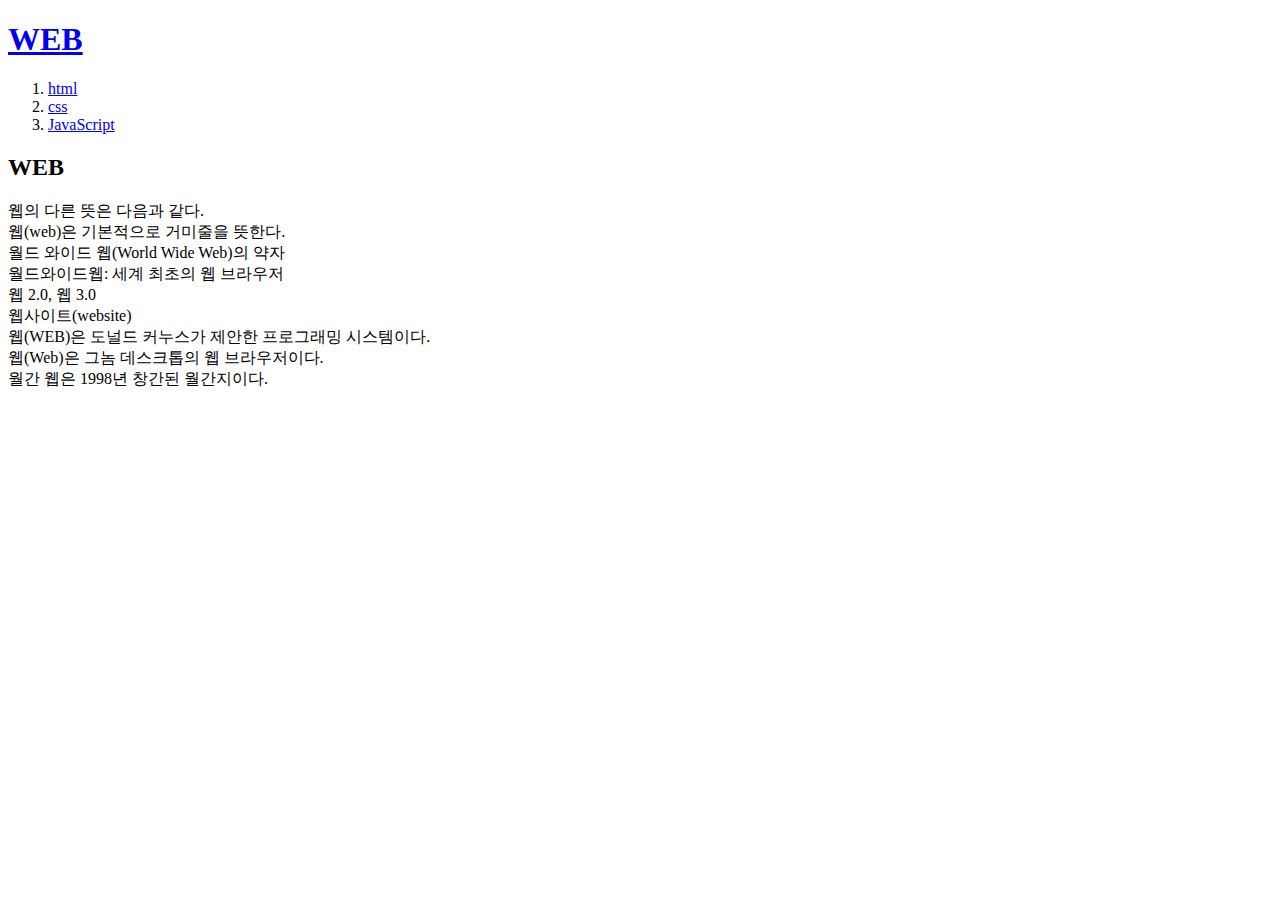
==== index.html @ 290c8a64 "첫 번째 웹사이트 완성!!" ====
<!DOCTYPE html>
<html>
<head>
  <title>WEB-1 html</title>
</head>

<body>
<h1><a href="index.html">WEB</h1>
  <ol>
    <li><a href="1.html">html</a></li>
    <li><a href="2.html">css</a></li>
    <li><a href="3.html">JavaScript</a></li>
  </ol>
<h2>WEB</h2>

  <p>웹의 다른 뜻은 다음과 같다.
<br>웹(web)은 기본적으로 거미줄을 뜻한다.
<br>월드 와이드 웹(World Wide Web)의 약자
<br>월드와이드웹: 세계 최초의 웹 브라우저
<br>웹 2.0, 웹 3.0
<br>웹사이트(website)
<br>웹(WEB)은 도널드 커누스가 제안한 프로그래밍 시스템이다.
<br>웹(Web)은 그놈 데스크톱의 웹 브라우저이다.
<br>월간 웹은 1998년 창간된 월간지이다.</p>
  </body>
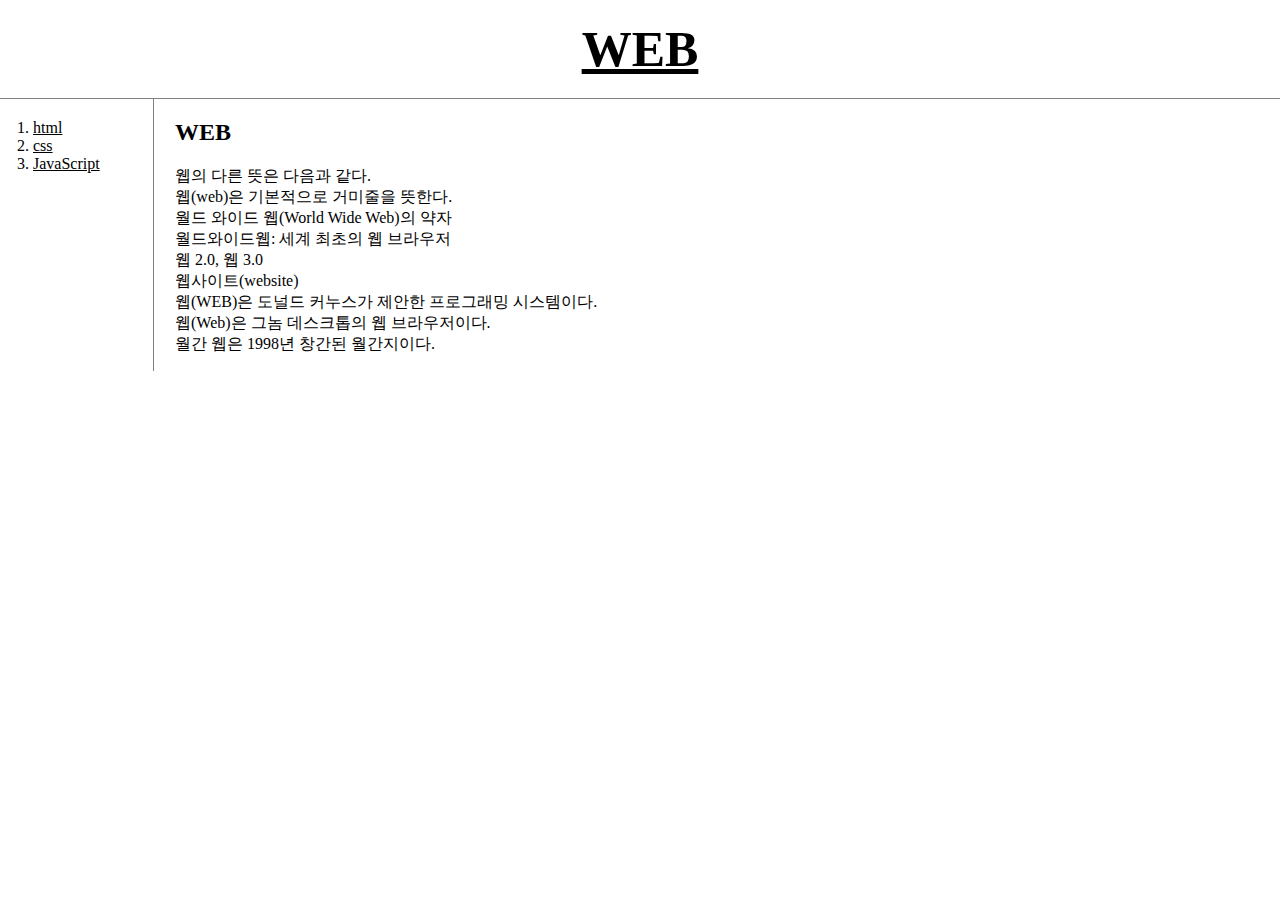
==== commit ff1627c1: "첫번째 웹사이트 수정" ====
--- a/index.html
+++ b/index.html
@@ -2,15 +2,18 @@
 <html>
 <head>
   <title>WEB-1 html</title>
+<link rel="stylesheet" href="style.css">
 </head>
 
 <body>
-<h1><a href="index.html">WEB</h1>
+<h1><a href="index.html">WEB</a></h1>
+ <div id="grid">
   <ol>
     <li><a href="1.html">html</a></li>
     <li><a href="2.html">css</a></li>
     <li><a href="3.html">JavaScript</a></li>
   </ol>
+<div id="article">
 <h2>WEB</h2>
 
   <p>웹의 다른 뜻은 다음과 같다.
@@ -22,4 +25,6 @@
 <br>웹(WEB)은 도널드 커누스가 제안한 프로그래밍 시스템이다.
 <br>웹(Web)은 그놈 데스크톱의 웹 브라우저이다.
 <br>월간 웹은 1998년 창간된 월간지이다.</p>
+</div>
+</div>
   </body>
--- a/style.css
+++ b/style.css
@@ -0,0 +1,43 @@
+body{
+  margin: 0;
+}
+#active{
+  color:red;
+}
+.saw {color: gray;}
+a{
+  color:black;
+}
+h1{text-align: center;
+    font-size: 50px;
+  border-bottom:1px solid gray;
+  margin:0;
+  padding: 20px;
+}
+ol{
+  border-right:1px solid gray;
+  width:100px;
+  margin:0;
+  padding: 20px;
+}
+#grid{
+  display: grid;
+  grid-template-columns: 150px 1fr;
+}
+#grid ol{ /* 부모가 grid인 ol만 선택*/
+  padding-left: 33px;
+}
+#grid #article{
+  padding-left: 25px;
+}
+@media(max-width:800px){
+  #grid{
+    display: block;
+  }
+  ol{
+    border-right:none;
+  }
+  h1{
+    border-bottom: none;
+  }
+}
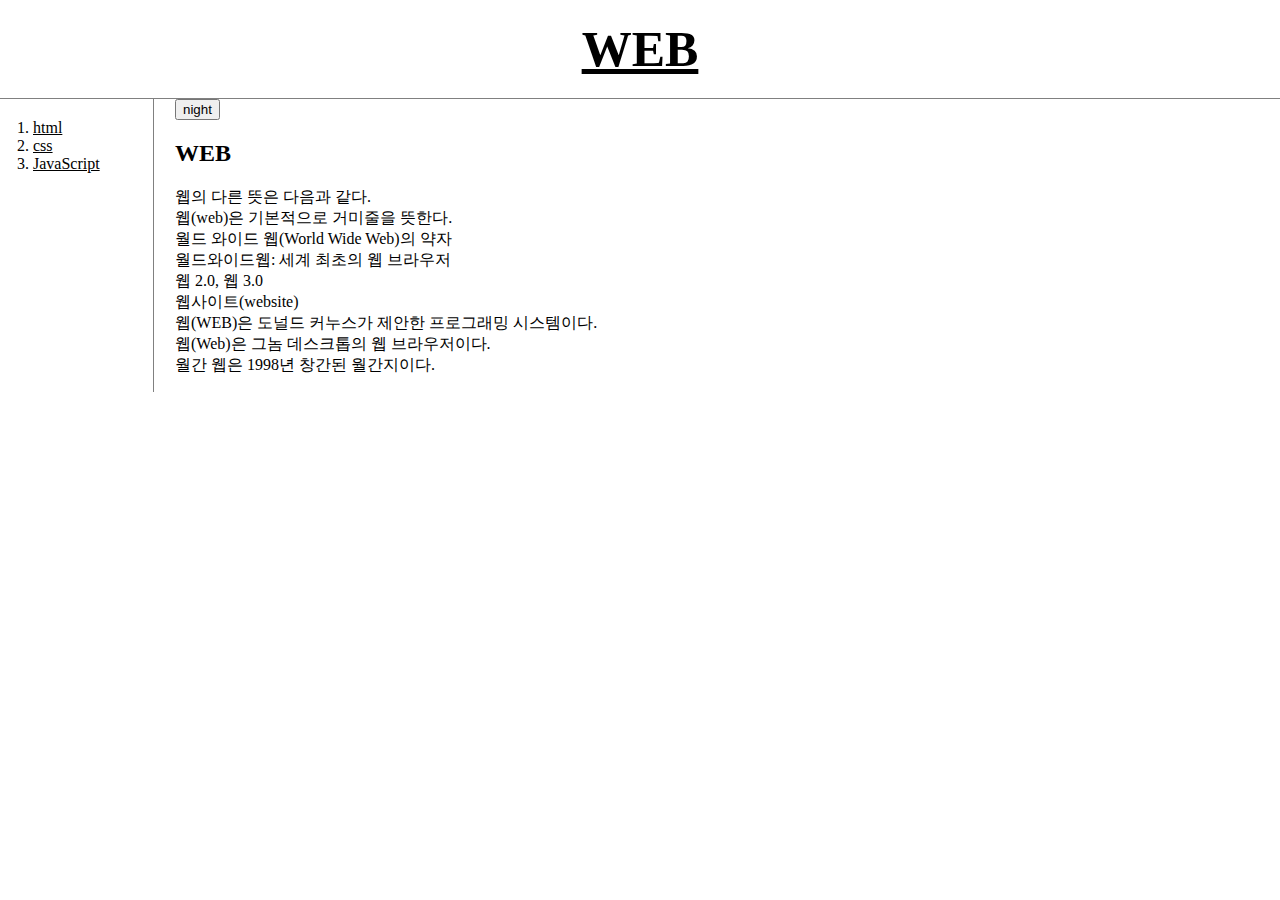
==== commit bbce3ba7: "javascript 입력해본 수정본" ====
--- a/index.html
+++ b/index.html
@@ -14,6 +14,18 @@
     <li><a href="3.html">JavaScript</a></li>
   </ol>
 <div id="article">
+  <input type="button" value="night" onclick="
+    var target = document.querySelector('body');
+    if (this.value === 'night'){
+      target.style.backgroundColor='black';
+      target.style.color='white';
+      this.value = 'day';
+    }else{
+      target.style.backgroundColor='white';
+      target.style.color='black';
+      this.value = 'night';
+  }
+  ">
 <h2>WEB</h2>
 
   <p>웹의 다른 뜻은 다음과 같다.
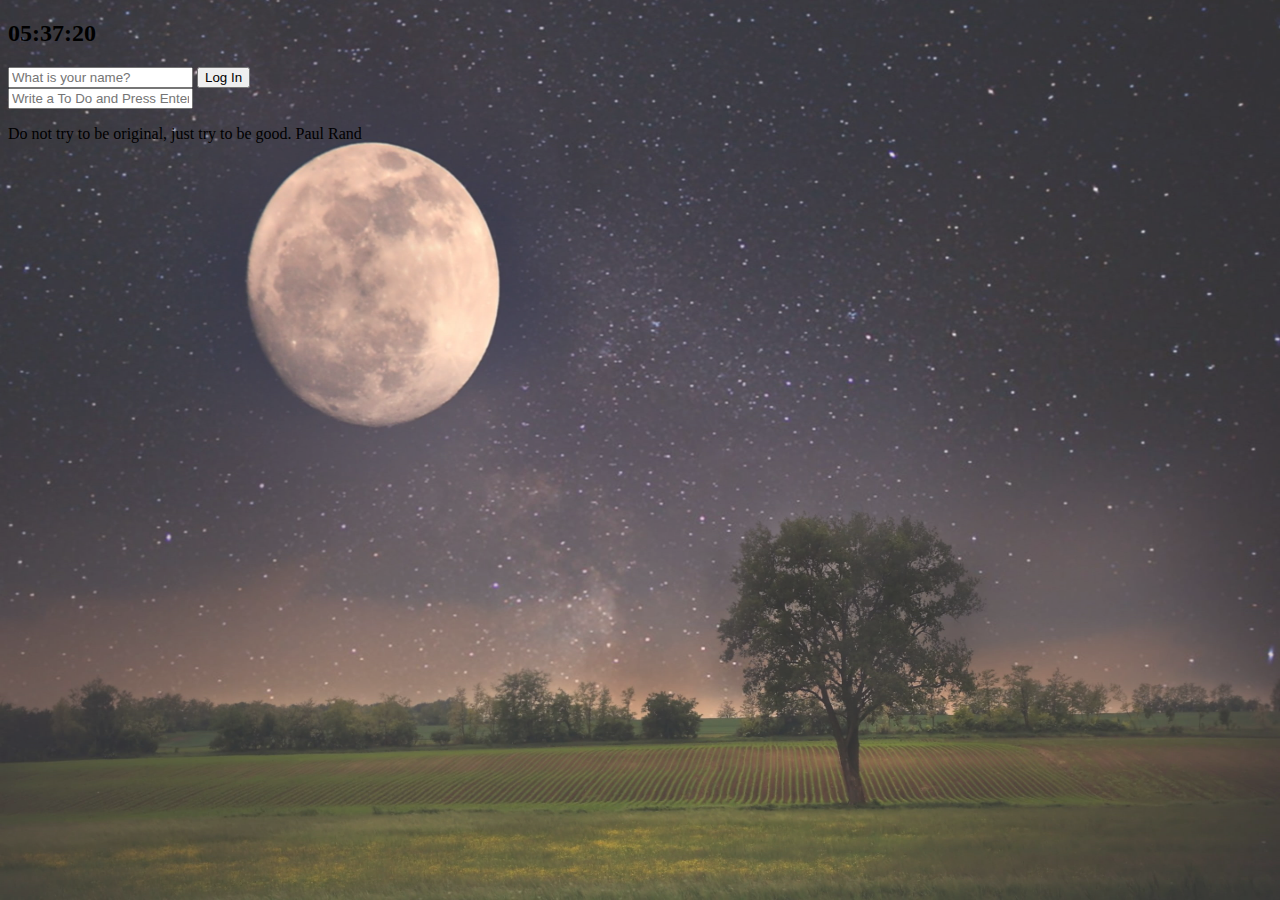
==== commit ae9c9309: "완성했는데 뭔가 잘못됐다." ====
--- a/index.html
+++ b/index.html
@@ -1,42 +1,42 @@
 <!DOCTYPE html>
-<html>
+<html lang="en">
 <head>
-  <title>WEB-1 html</title>
-<link rel="stylesheet" href="style.css">
+  <meta charset="UTF-8">
+  <meta http-equiv="X-UA-Compatible" content="IE=edge">
+  <meta name="viewport" content="width=device-width, initial-scale=1.0">
+  <!-- css 파일을 가져오는 태그-->
+  <link rel="stylesheet" href="css/style.css">
+  <!-- 웹문서 제목 -->
+  <title>Momentum app</title>
 </head>
-
 <body>
-<h1><a href="index.html">WEB</a></h1>
- <div id="grid">
-  <ol>
-    <li><a href="1.html">html</a></li>
-    <li><a href="2.html">css</a></li>
-    <li><a href="3.html">JavaScript</a></li>
-  </ol>
-<div id="article">
-  <input type="button" value="night" onclick="
-    var target = document.querySelector('body');
-    if (this.value === 'night'){
-      target.style.backgroundColor='black';
-      target.style.color='white';
-      this.value = 'day';
-    }else{
-      target.style.backgroundColor='white';
-      target.style.color='black';
-      this.value = 'night';
-  }
-  ">
-<h2>WEB</h2>
-
-  <p>웹의 다른 뜻은 다음과 같다.
-<br>웹(web)은 기본적으로 거미줄을 뜻한다.
-<br>월드 와이드 웹(World Wide Web)의 약자
-<br>월드와이드웹: 세계 최초의 웹 브라우저
-<br>웹 2.0, 웹 3.0
-<br>웹사이트(website)
-<br>웹(WEB)은 도널드 커누스가 제안한 프로그래밍 시스템이다.
-<br>웹(Web)은 그놈 데스크톱의 웹 브라우저이다.
-<br>월간 웹은 1998년 창간된 월간지이다.</p>
-</div>
-</div>
-  </body>
+  <h2 id="clock">00:00:00</h2>
+  <!-- div를 form으로 바꾸어 주었다. -->
+  <!-- CSS의 hidden 클래스때문에 조건을 설정하지 않는다면 숨겨져있다. -->
+  <form class="hidden" id="login-form">
+    <input required maxlength="15" type="text" placeholder="What is your name?">
+    <input type="submit" value="Log In">
+  </form>
+  <h1 id="greeting" class="hidden"></h1>
+  <form id="todo-form">
+    <input type="text" placeholder="Write a To Do and Press Enter" required />
+    <!-- required를 쓰지 않으면 enter를 누를때 todoList가 생성됨 -->
+  </form>
+  <ul id="todo-list"></ul>
+  <div id="quote">
+    <span></span>
+    <span></span>
+  </div>
+  <div id="weather">
+    <span></span>
+    <span></span>
+  </div>
+  <!-- javascript를 가져오는 태그 -->
+  <script src="js/greetings.js"> </script>
+  <script src="js/clock.js"></script>
+  <script src="js/quotes.js"></script>
+  <script src="js/background.js"></script>
+  <script src="js/todo.js"></script>
+  <script src="js/weather.js"></script>
+</body>
+</html>--- a/css/style.css
+++ b/css/style.css
@@ -0,0 +1,17 @@
+.hidden {
+  display: none;
+   /* 디스플레이스를 숨기는 코드  */
+}
+
+img {
+  position: absolute;
+  width: 100%;
+  height: 100%;
+  left: 0px;
+  top: 0px;
+  right: 0px;
+  bottom: 0px;
+  z-index: -1;
+  opacity: 80%;
+} 
+/* 사진을 배경화면으로 만드는 코드 */